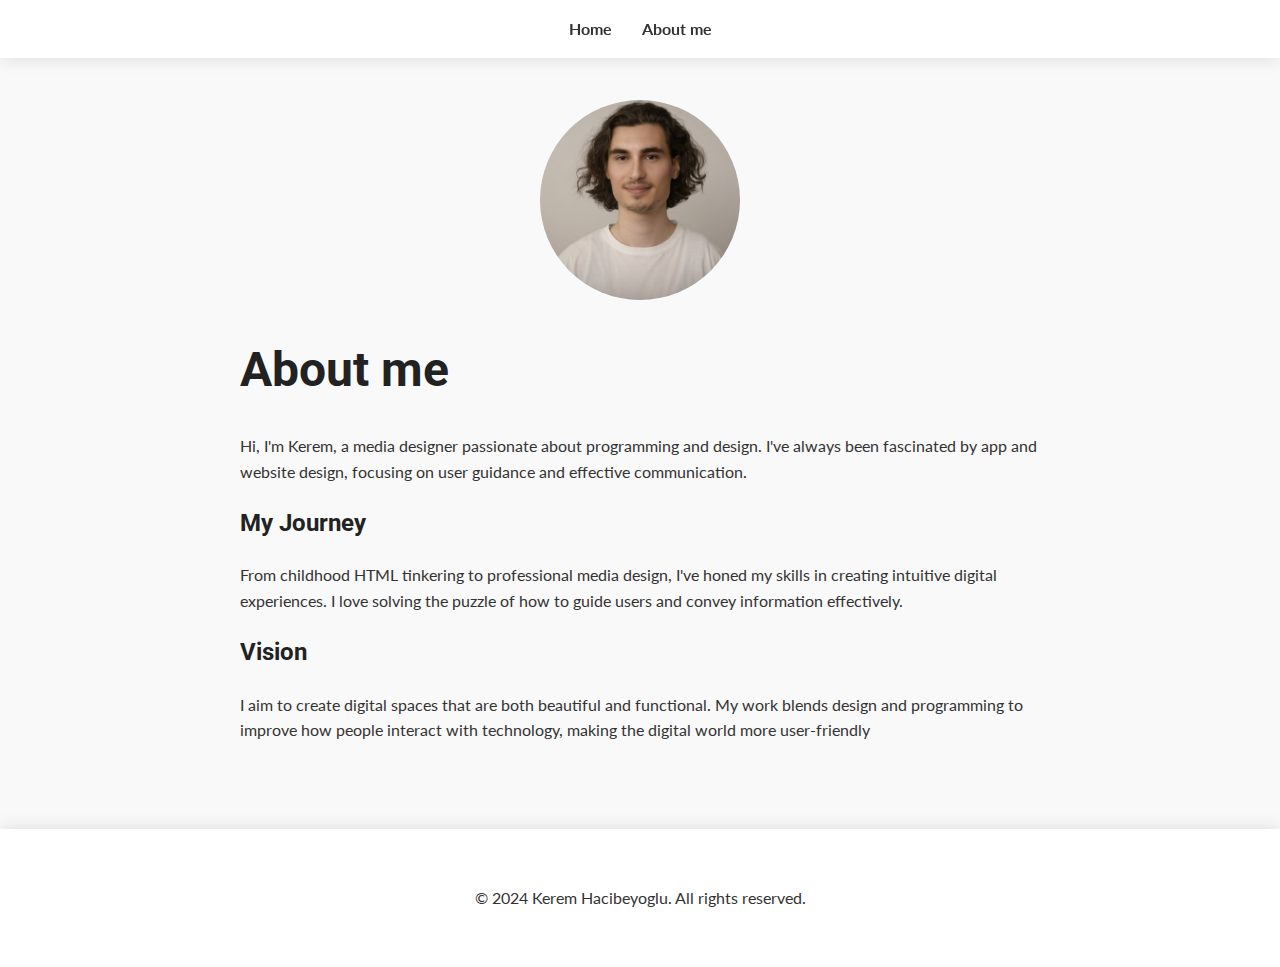
==== about.html @ e306f058 "first commit" ====
<!DOCTYPE html>
<html lang="de">
<head>
    <meta charset="UTF-8">
    <meta name="viewport" content="width=device-width, initial-scale=1.0">
    <link rel="stylesheet" href="https://fonts.googleapis.com/css2?family=Roboto:wght@400;700&family=Lato:wght@400;700&display=swap">
    <link rel="stylesheet" href="font.css">
    <link rel="stylesheet" href="style.css">
    <title>About me</title>
    <style>

    </style>
</head>
<body>
    <header>
        <nav>
            <ul>
                <li><a href="index.html">Home</a></li>
                <li><a href="about.html">About me</a></li>
            </ul>
        </nav>
    </header>

    <main>
        <div class="container">
            <img src="images/Klein.jpeg" alt="Kerem Hacibeyoglu" class="profile-image">
            <h1>About me</h1> 
            <p>Hi, I'm Kerem, a media designer passionate about programming and design. I've always been fascinated by app and website design, focusing on user guidance and effective communication.
            </p>     
            <h2>My Journey</h2>  
            <p>From childhood HTML tinkering to professional media design, I've honed my skills in creating intuitive digital experiences. I love solving the puzzle of how to guide users and convey information effectively.</p>
            <h2>Vision</h2>
            <p>I aim to create digital spaces that are both beautiful and functional. My work blends design and programming to improve how people interact with technology, making the digital world more user-friendly</p>

        </div>
    </main>

    <footer>
        <div class="container">
            <p>&copy; 2024 Kerem Hacibeyoglu. All rights reserved.</p>
        </div>
    </footer>
</body>
</html>
---- font.css ----
@import url('https://fonts.googleapis.com/css2?family=Lato:ital,wght@0,100;0,300;0,400;0,700;0,900;1,100;1,300;1,400;1,700;1,900&family=Roboto:ital,wght@0,100;0,300;0,400;0,500;0,700;0,900;1,100;1,300;1,400;1,500;1,700;1,900&display=swap');

.lato-thin {
    font-family: "Lato", sans-serif;
    font-weight: 100;
    font-style: normal;
  }
  
  .lato-light {
    font-family: "Lato", sans-serif;
    font-weight: 300;
    font-style: normal;
  }
  
  .lato-regular {
    font-family: "Lato", sans-serif;
    font-weight: 400;
    font-style: normal;
  }
  
  .lato-bold {
    font-family: "Lato", sans-serif;
    font-weight: 700;
    font-style: normal;
  }
  
  .lato-black {
    font-family: "Lato", sans-serif;
    font-weight: 900;
    font-style: normal;
  }
  
  .lato-thin-italic {
    font-family: "Lato", sans-serif;
    font-weight: 100;
    font-style: italic;
  }
  
  .lato-light-italic {
    font-family: "Lato", sans-serif;
    font-weight: 300;
    font-style: italic;
  }
  
  .lato-regular-italic {
    font-family: "Lato", sans-serif;
    font-weight: 400;
    font-style: italic;
  }
  
  .lato-bold-italic {
    font-family: "Lato", sans-serif;
    font-weight: 700;
    font-style: italic;
  }
  
  .lato-black-italic {
    font-family: "Lato", sans-serif;
    font-weight: 900;
    font-style: italic;
  }

  .roboto-thin {
    font-family: "Roboto", sans-serif;
    font-weight: 100;
    font-style: normal;
  }
  
  .roboto-light {
    font-family: "Roboto", sans-serif;
    font-weight: 300;
    font-style: normal;
  }
  
  .roboto-regular {
    font-family: "Roboto", sans-serif;
    font-weight: 400;
    font-style: normal;
  }
  
  .roboto-medium {
    font-family: "Roboto", sans-serif;
    font-weight: 500;
    font-style: normal;
  }
  
  .roboto-bold {
    font-family: "Roboto", sans-serif;
    font-weight: 700;
    font-style: normal;
  }
  
  .roboto-black {
    font-family: "Roboto", sans-serif;
    font-weight: 900;
    font-style: normal;
  }
  
  .roboto-thin-italic {
    font-family: "Roboto", sans-serif;
    font-weight: 100;
    font-style: italic;
  }
  
  .roboto-light-italic {
    font-family: "Roboto", sans-serif;
    font-weight: 300;
    font-style: italic;
  }
  
  .roboto-regular-italic {
    font-family: "Roboto", sans-serif;
    font-weight: 400;
    font-style: italic;
  }
  
  .roboto-medium-italic {
    font-family: "Roboto", sans-serif;
    font-weight: 500;
    font-style: italic;
  }
  
  .roboto-bold-italic {
    font-family: "Roboto", sans-serif;
    font-weight: 700;
    font-style: italic;
  }
  
  .roboto-black-italic {
    font-family: "Roboto", sans-serif;
    font-weight: 900;
    font-style: italic;
  }
---- style.css ----
body {
    font-family: 'Lato', sans-serif;
    font-size: 16px;
    line-height: 1.6;
    color: #333;
    background-color: #f9f9f9;
    margin: 0;
    padding: 0;
}

.container {
    max-width: 800px;
    margin: 0 auto;
    padding: 20px;
}

header {
    z-index: 3;
    background-color: #fff;
    box-shadow: 0 2px 16px rgba(0,0,0,0.1);
    position: fixed;
    width: 100%;
    top: 0;
    left: 0;
}

nav ul {
    list-style-type: none;
    padding: 0;
    display: flex;
    justify-content: center;
}

nav ul li {
    margin: 0 15px;
}

nav ul li a {
    text-decoration: none;
    color: #333;
    font-weight: 700;
    transition: color 0.3s ease;
}

nav ul li a:hover {
    color: #007bff;
}

main {
    margin-top: 80px;
}

h1, h2, h3, h4, h5, h6 {
    font-family: 'Roboto', sans-serif;
    color: #222;
}

h1 {
    font-size: 3rem;
    margin-bottom: 0.5em;
}

p {
    margin-bottom: 1em;
}


.hero {
    text-align: center;
    padding: 60px 0;
    background-color: #e9ecef;
    border-radius: 8px;
    margin-bottom: 40px;
}

.hero h1 {
    font-size: 3rem;
    margin-bottom: 20px;
}

.hero p {
    font-size: 1.2rem;
    max-width: 600px;
    margin: 0 auto 30px;
}

.cta-button {
    display: inline-block;
    padding: 12px 24px;
    background-color: #007bff;
    color: #fff;
    text-decoration: none;
    border-radius: 4px;
    transition: background-color 0.3s ease;
}

.cta-button:hover {
    background-color: #0056b3;
}

.featured-projects {
    display: grid;
    grid-template-columns: repeat(auto-fit, minmax(300px, 1fr));
    gap: 30px;
    margin-bottom: 40px;
}

.project-card {
    background-color: #fff;
    border-radius: 8px;
    overflow: hidden;
    box-shadow: 0 4px 6px rgba(0,0,0,0.1);
    transition: transform 0.3s ease;
}

.project-card:hover {
    transform: translateY(-5px);
}

.project-card img {
    width: 100%;
    height: 200px;
    object-fit: cover;
}

.project-card .content {
    padding: 20px;
}

.project-card h3 {
    margin-top: 0;
}

.skills-overview {
    background-color: #fff;
    border-radius: 8px;
    padding: 30px;
    box-shadow: 0 4px 6px rgba(0,0,0,0.1);
}

.skills-grid {
    display: grid;
    grid-template-columns: repeat(auto-fit, minmax(120px, 1fr));
    gap: 20px;
}

.skill-item {
    text-align: center;
}

.skill-icon {
    font-size: 2.5rem;
    margin-bottom: 10px;
    color: #007bff;
}


.profile-image {
    width: 200px;
    height: 200px;
    border-radius: 50%;
    object-fit: cover;
    margin: 0 auto 20px;
    display: block;
}

.cv-item {
    margin-bottom: 1.5em;
}

.cv-item h3 {
    margin-bottom: 0.2em;
}

.cv-item p {
    margin: 0;
}

.cv-item .date {
    font-style: italic;
    color: #666;
}


.skills-container {
    display: flex;
    flex-wrap: wrap;
    justify-content: space-between;
}

.skill-category {
    width: 48%;
    margin-bottom: 20px;
}

.skill-item {
    background-color: #fff;
    border-radius: 8px;
    padding: 15px;
    margin-bottom: 15px;
    box-shadow: 0 2px 4px rgba(0,0,0,0.1);
    transition: transform 0.3s ease;
}

.skill-item:hover {
    transform: translateY(-5px);
}

.skill-name {
    font-weight: bold;
    margin-bottom: 5px;
}

.skill-bar {
    height: 10px;
    background-color: #e0e0e0;
    border-radius: 5px;
    overflow: hidden;
}

.skill-progress {
    height: 100%;
    background-color: #007bff;
}

.tools-grid {
    display: grid;
    grid-template-columns: repeat(auto-fill, minmax(100px, 1fr));
    gap: 15px;
}

.tool-item {
    background-color: #fff;
    border-radius: 8px;
    padding: 15px;
    text-align: center;
    box-shadow: 0 2px 4px rgba(0,0,0,0.1);
}

.tool-icon {
    font-size: 2rem;
    margin-bottom: 10px;
}


footer {
    text-align: center;
    margin-top: 50px;
    padding: 20px;
    background-color: #fff;
    box-shadow: 0 -2px 16px rgba(0,0,0,0.1);
}
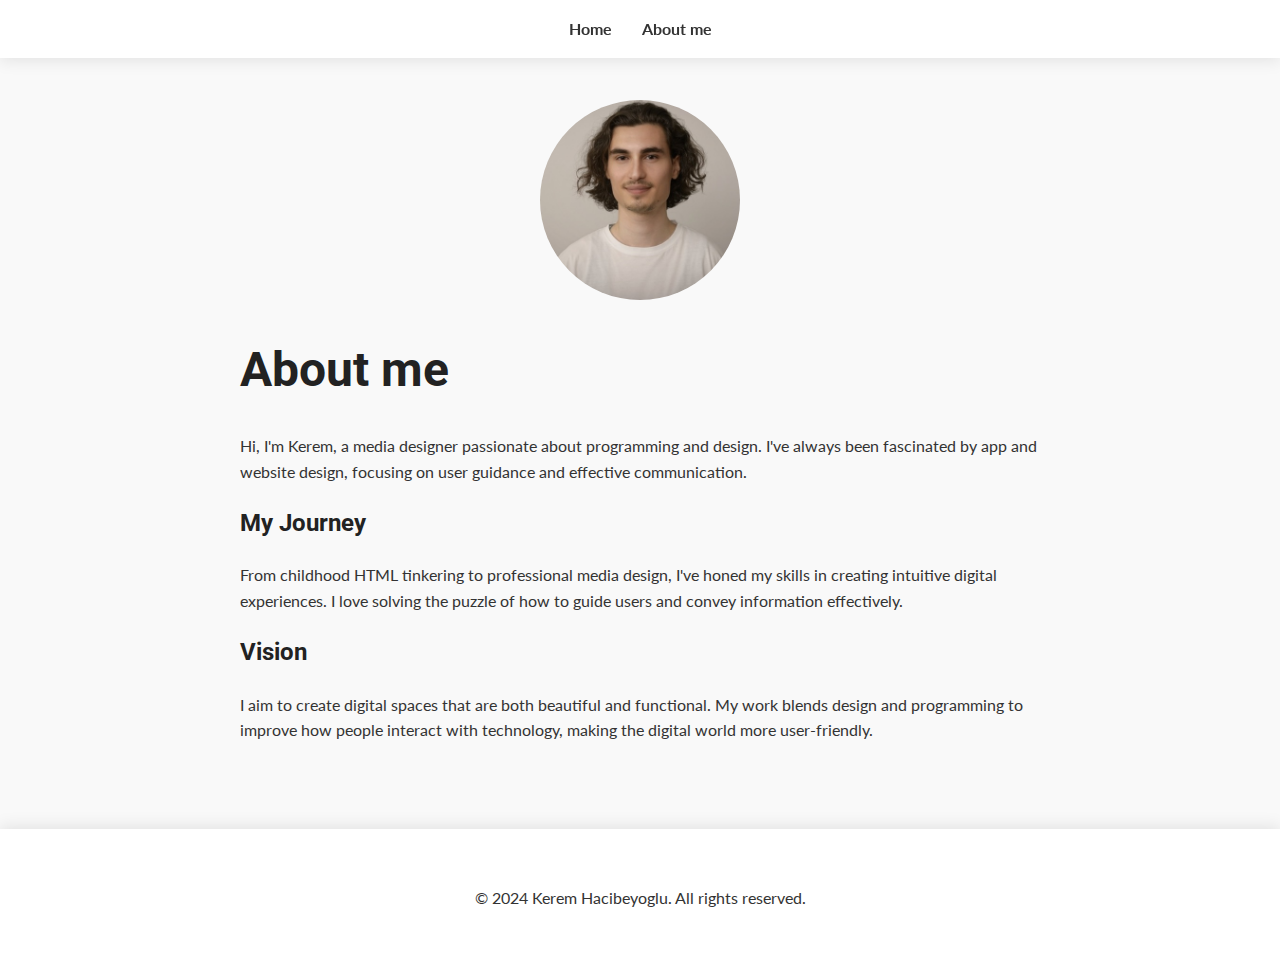
==== commit 32b81270: "added dot on last sentence" ====
--- a/about.html
+++ b/about.html
@@ -30,7 +30,7 @@
             <h2>My Journey</h2>  
             <p>From childhood HTML tinkering to professional media design, I've honed my skills in creating intuitive digital experiences. I love solving the puzzle of how to guide users and convey information effectively.</p>
             <h2>Vision</h2>
-            <p>I aim to create digital spaces that are both beautiful and functional. My work blends design and programming to improve how people interact with technology, making the digital world more user-friendly</p>
+            <p>I aim to create digital spaces that are both beautiful and functional. My work blends design and programming to improve how people interact with technology, making the digital world more user-friendly.</p>
 
         </div>
     </main>
